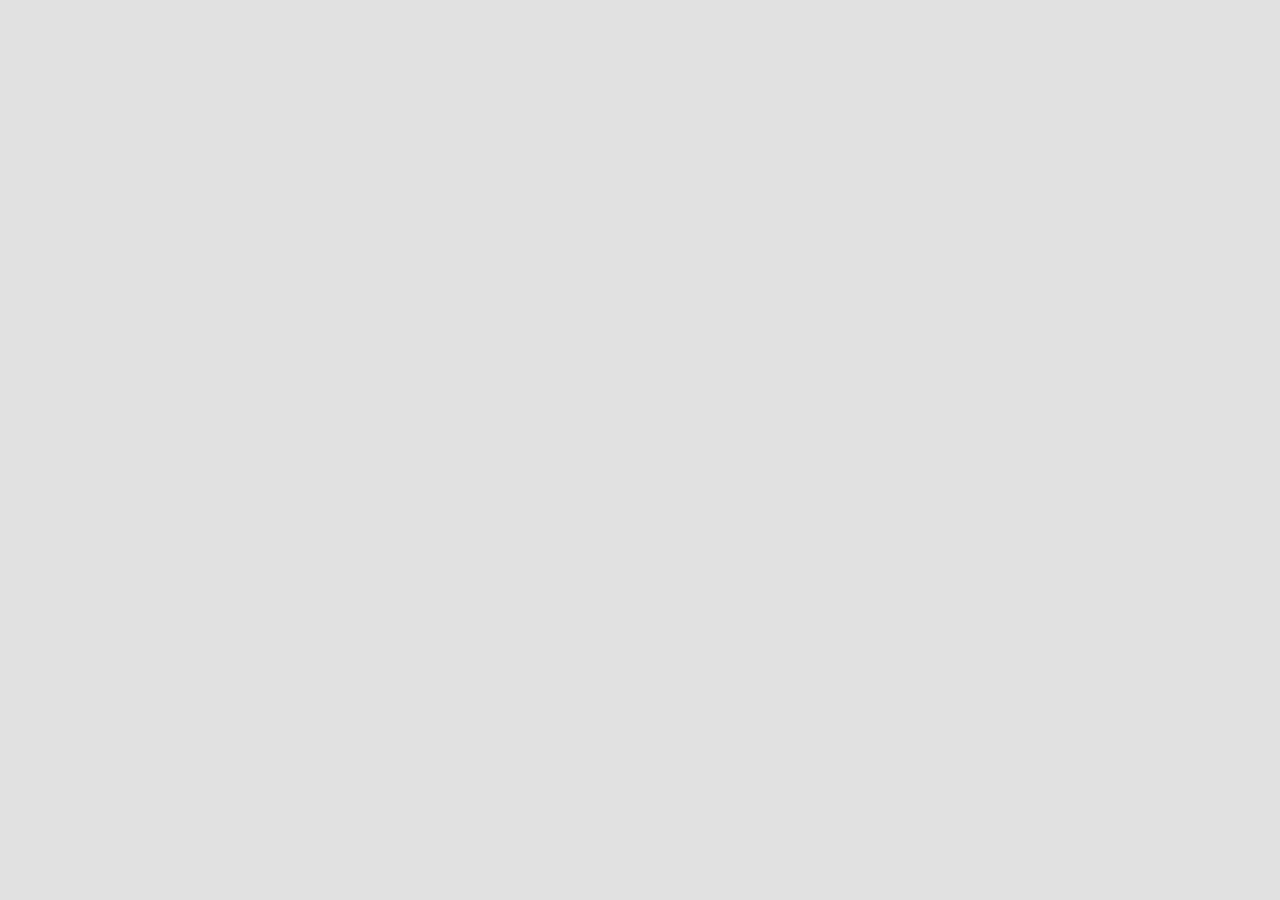
==== index.html @ a1fb94ab "Initial Commit Trying to recommit because the wrong account commited initially" ====
<!DOCTYPE html>
<html lang="en">
<head>
    <meta charset="UTF-8">
    <title>Dungeons & Dashboard</title>
    <link rel="stylesheet" href="styles.css">
    <link rel="stylesheet" href="colour_scheme.css">
    <link rel="stylesheet" href="https://fonts.googleapis.com/css2?family=Material+Symbols+Outlined:opsz,wght,FILL,GRAD@24,400,0,0" />
</head>
<body id="body">
    <div class="not-nav">
    </div>
    <div id="navbar"></div>
    <script type="module" src="navbar.js"></script>
    <script type="module" src="colour_scheme.js"></script>
</body>
</html>
---- styles.css ----
@import url('https://fonts.googleapis.com/css2?family=Noto+Sans:ital,wght@0,100..900;1,100..900&display=swap');

@property --columns {
    syntax: "<integer>";
    initial-value: 1;
    inherits: false;
}

* {
    color: var(--text);
    font-family: "Noto Sans", sans-serif;
    caret-color: transparent;
    transition: 0.25s;
    scrollbar-color: var(--secondary) var(--shadow)
}


body {
    background-color: var(--background);
    margin: 0;
}

.navbar {
    padding: .5rem 0;
    width: 3rem;
    background-color: var(--foreground);
    height: calc(100vh - 1rem);
    position: fixed;
    transition: 1s;
    z-index: 2
}

.not-nav {
    float: left;
    width: calc(100vw - 5rem - 16px);
    padding: 1rem;
    left: 3rem;
    position: absolute;
}

h1 {
    font-weight: bolder;
}

.navbar span {
    color: var(--primary);
    cursor: pointer;
    font-size: 2rem;
    width: 2rem;
    height: 2rem;
}

.navbar div {
    height: 2rem;
    display: flex;
    overflow: hidden;
    padding: 0 .5rem;
    margin: 0 0 .5rem
}

.navbar div:hover {
    background-color: color-mix(in srgb, var(--foreground), var(--secondary))
}

.navbar div * {
    display: inline-block;
    float: left;
    background-color: transparent;
}

.navbar div p {
    font-size: 1.2rem;
    line-height: 1.2rem;
    display: flex;
    align-items: center;
    margin: 0;
    margin-block: 0;
    margin-inline: 0;
    padding-left: .5rem;
    vertical-align: middle;
    cursor: pointer;
}

.navbar p::after {
    content: "";
    display: block;
    height: 2rem;
}

.grid {
    display: grid;
    gap: .5rem;
    grid-template-columns: repeat(var(--columns), 1fr)
}

.hover-shadow-primary:hover {
    box-shadow: .125rem .125rem var(--primary);
}

.scroll-box {
    min-width: 100px;
    height: 20rem;
    background-color: var(--shadow);
    overflow-y: scroll;
}

.scroll-box div {
    height: 2rem;
    margin: .5rem 0;
    padding: 0 .5rem;
    cursor: pointer;
}

.scroll-box div div {
    padding: 0
}

.scroll-box div * {
    float:left;
    margin: 0;
}

.scroll-box div p {
    padding-left: .5rem;
    line-height: 2rem;
}
---- colour_scheme.css ----
[colour_scheme="dark"] {
    --background: #333333;
    --foreground: #4d4d4d;
    --text: #f2f2f2;
    --shadow: #2a2a2a
}

[colour_scheme="light"] {
    --background: #e1e1e1;
    --foreground: #f6f6f6;
    --text: #333333;
    --shadow: #d0d0d0;
}
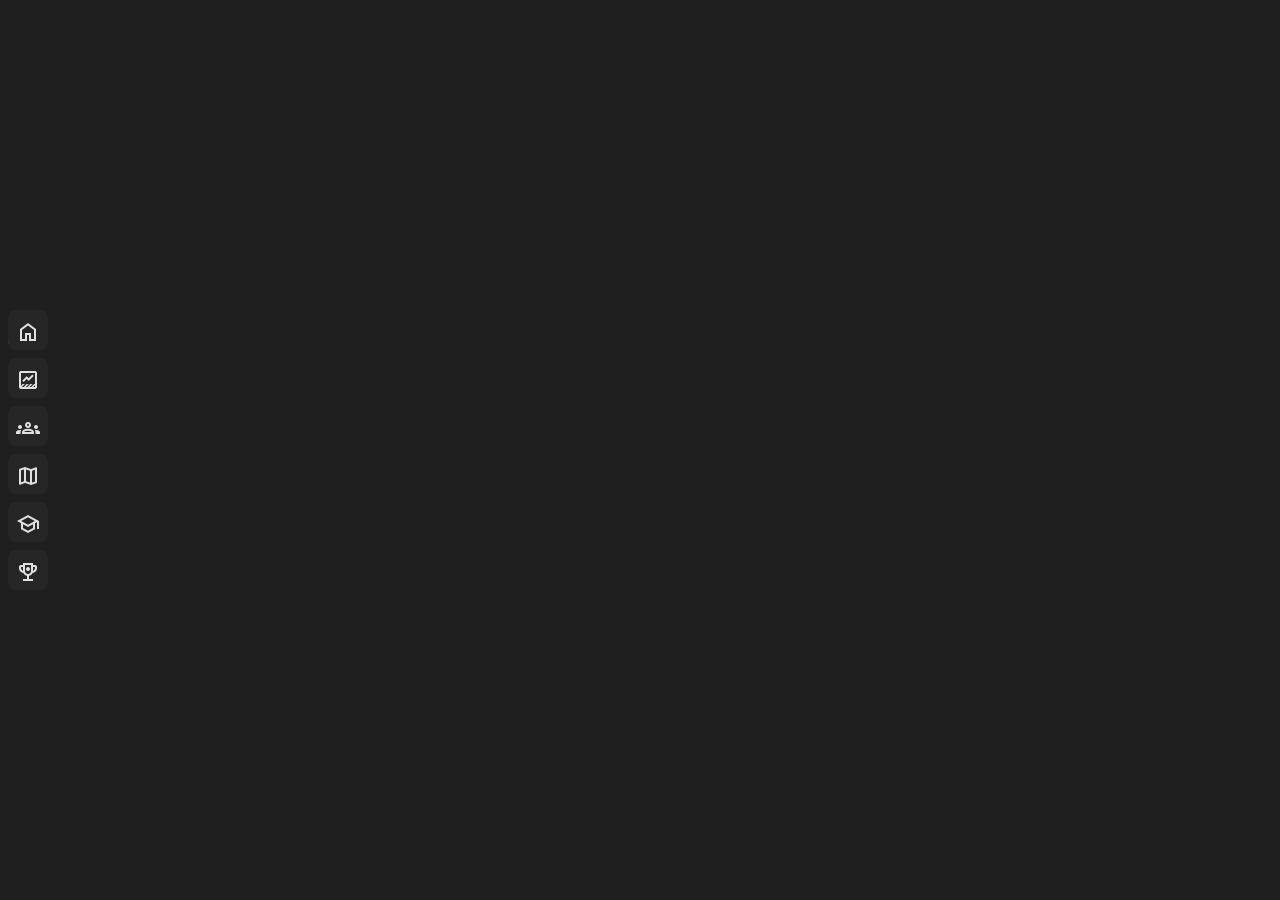
==== commit d9bd4f52: "ONE OF THE GREATEST NAVBARS EVER" ====
--- a/index.html
+++ b/index.html
@@ -4,14 +4,11 @@
     <meta charset="UTF-8">
     <title>Dungeons & Dashboard</title>
     <link rel="stylesheet" href="styles.css">
-    <link rel="stylesheet" href="colour_scheme.css">
-    <link rel="stylesheet" href="https://fonts.googleapis.com/css2?family=Material+Symbols+Outlined:opsz,wght,FILL,GRAD@24,400,0,0" />
 </head>
 <body id="body">
     <div class="not-nav">
     </div>
     <div id="navbar"></div>
     <script type="module" src="navbar.js"></script>
-    <script type="module" src="colour_scheme.js"></script>
 </body>
 </html>
--- a/styles.css
+++ b/styles.css
@@ -1,9 +1,19 @@
 @import url('https://fonts.googleapis.com/css2?family=Noto+Sans:ital,wght@0,100..900;1,100..900&display=swap');
+@import url("https://fonts.googleapis.com/css2?family=Material+Symbols+Outlined:opsz,wght,FILL,GRAD@24,400,1,0");
 
 @property --columns {
     syntax: "<integer>";
     initial-value: 1;
     inherits: false;
+}
+
+:root {
+    --background: hsl(0 0 12);
+    --navbar: hsl(0 0 15);
+    --text: hsla(0, 0%, 100%, .86);
+    --minor-text: hsla(0, 0%, 100%, .6);
+    --pink: hsla(340, 70%, 82%, 0.8);
+    --blue: hsla(200, 65%, 80%, 0.8)
 }
 
 * {
@@ -21,106 +31,54 @@
 }
 
 .navbar {
-    padding: .5rem 0;
-    width: 3rem;
-    background-color: var(--foreground);
-    height: calc(100vh - 1rem);
-    position: fixed;
-    transition: 1s;
-    z-index: 2
+    display: flex;
+    align-items: center;
+    height: 100vh;
+    border-left: 8px solid var(--background);
+    width: 40px;
+    justify-content: center;
+    flex-wrap: wrap;
+    align-content: center;
 }
 
-.not-nav {
-    float: left;
-    width: calc(100vw - 5rem - 16px);
-    padding: 1rem;
-    left: 3rem;
-    position: absolute;
+.navbar > div {
+    background-color: var(--navbar);
+    padding: 8px;
+    margin: 4px 0;
+    border-radius: 8px;
+    height: 24px;
+    width: 24px;
+    font-size: 24px;
+    cursor: pointer;
+    position: relative;
 }
 
-h1 {
-    font-weight: bolder;
+.navbar > div:hover {
+    height: 32px;
+    width: 32px;
+    margin-left:8px;
 }
 
-.navbar span {
-    color: var(--primary);
-    cursor: pointer;
-    font-size: 2rem;
-    width: 2rem;
-    height: 2rem;
+.navbar > div > span {
+    z-index: 2;
 }
 
-.navbar div {
-    height: 2rem;
-    display: flex;
-    overflow: hidden;
-    padding: 0 .5rem;
-    margin: 0 0 .5rem
+.navbar > div:hover span {
+    font-size: 32px;
+    color: var(--blue);
 }
 
-.navbar div:hover {
-    background-color: color-mix(in srgb, var(--foreground), var(--secondary))
+.navbar > div > div {
+    position: absolute;
+    top: 12px;
+    font-size: 20px;
+    height: 24px;
+    transition: .5s;
+    z-index: -1;
+    align-items: center;
 }
 
-.navbar div * {
-    display: inline-block;
-    float: left;
-    background-color: transparent;
-}
-
-.navbar div p {
-    font-size: 1.2rem;
-    line-height: 1.2rem;
-    display: flex;
-    align-items: center;
-    margin: 0;
-    margin-block: 0;
-    margin-inline: 0;
-    padding-left: .5rem;
-    vertical-align: middle;
-    cursor: pointer;
-}
-
-.navbar p::after {
-    content: "";
-    display: block;
-    height: 2rem;
-}
-
-.grid {
-    display: grid;
-    gap: .5rem;
-    grid-template-columns: repeat(var(--columns), 1fr)
-}
-
-.hover-shadow-primary:hover {
-    box-shadow: .125rem .125rem var(--primary);
-}
-
-.scroll-box {
-    min-width: 100px;
-    height: 20rem;
-    background-color: var(--shadow);
-    overflow-y: scroll;
-}
-
-.scroll-box div {
-    height: 2rem;
-    margin: .5rem 0;
-    padding: 0 .5rem;
-    cursor: pointer;
-}
-
-.scroll-box div div {
-    padding: 0
-}
-
-.scroll-box div * {
-    float:left;
-    margin: 0;
-}
-
-.scroll-box div p {
-    padding-left: .5rem;
-    line-height: 2rem;
+.navbar > div:hover > div {
+    visibility: visible;
+    left: 56px !important;
 }
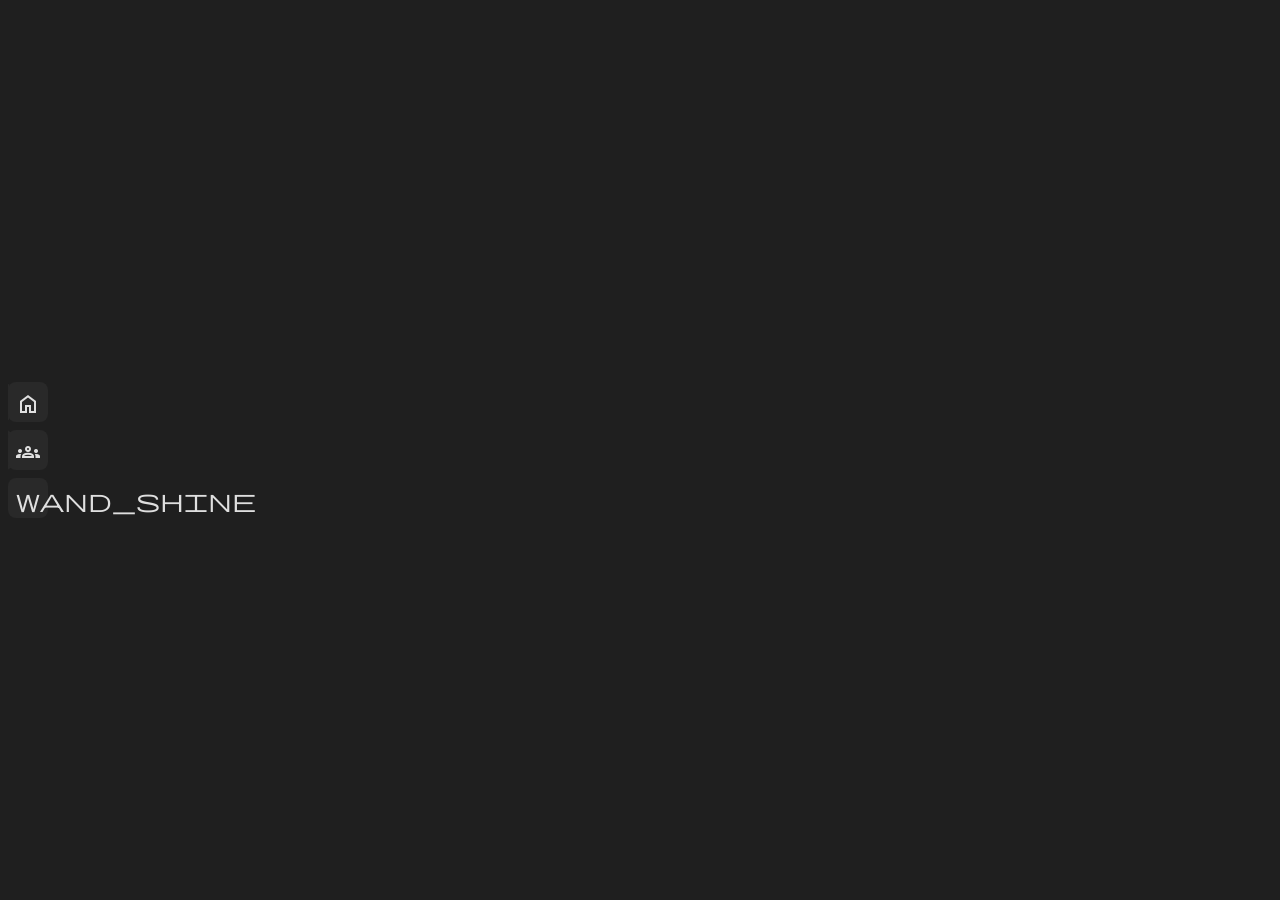
==== commit f1517304: "moved navbar in the code" ====
--- a/index.html
+++ b/index.html
@@ -6,9 +6,9 @@
     <link rel="stylesheet" href="styles.css">
 </head>
 <body id="body">
+    <div id="navbar"></div>
     <div class="not-nav">
     </div>
-    <div id="navbar"></div>
     <script type="module" src="navbar.js"></script>
 </body>
 </html>
--- a/styles.css
+++ b/styles.css
@@ -1,84 +1,130 @@
-@import url('https://fonts.googleapis.com/css2?family=Noto+Sans:ital,wght@0,100..900;1,100..900&display=swap');
-@import url("https://fonts.googleapis.com/css2?family=Material+Symbols+Outlined:opsz,wght,FILL,GRAD@24,400,1,0");
-
-@property --columns {
-    syntax: "<integer>";
-    initial-value: 1;
-    inherits: false;
-}
-
-:root {
-    --background: hsl(0 0 12);
-    --navbar: hsl(0 0 15);
-    --text: hsla(0, 0%, 100%, .86);
-    --minor-text: hsla(0, 0%, 100%, .6);
-    --pink: hsla(340, 70%, 82%, 0.8);
-    --blue: hsla(200, 65%, 80%, 0.8)
-}
-
-* {
-    color: var(--text);
-    font-family: "Noto Sans", sans-serif;
-    caret-color: transparent;
-    transition: 0.25s;
-    scrollbar-color: var(--secondary) var(--shadow)
-}
-
-
-body {
-    background-color: var(--background);
-    margin: 0;
-}
-
-.navbar {
-    display: flex;
-    align-items: center;
-    height: 100vh;
-    border-left: 8px solid var(--background);
-    width: 40px;
-    justify-content: center;
-    flex-wrap: wrap;
-    align-content: center;
-}
-
-.navbar > div {
-    background-color: var(--navbar);
-    padding: 8px;
-    margin: 4px 0;
-    border-radius: 8px;
-    height: 24px;
-    width: 24px;
-    font-size: 24px;
-    cursor: pointer;
-    position: relative;
-}
-
-.navbar > div:hover {
-    height: 32px;
-    width: 32px;
-    margin-left:8px;
-}
-
-.navbar > div > span {
-    z-index: 2;
-}
-
-.navbar > div:hover span {
-    font-size: 32px;
-    color: var(--blue);
-}
-
-.navbar > div > div {
-    position: absolute;
-    top: 12px;
-    font-size: 20px;
-    height: 24px;
-    transition: .5s;
-    z-index: -1;
-    align-items: center;
-}
-
-.navbar > div:hover > div {
-    visibility: visible;
-    left: 56px !important;
+@import url('https://fonts.googleapis.com/css2?family=Noto+Sans:ital,wght@0,100..900;1,100..900&display=swap');
+@import url("https://fonts.googleapis.com/css2?family=Material+Symbols+Outlined:opsz,wght,FILL,GRAD@24,400,1,0");
+
+:root {
+    --background: hsl(0 0 12);
+    --navbar: hsl(0 0 16);
+    --foreground: hsl(0 0 15);
+    --text: hsla(0, 0%, 100%, .86);
+    --minor-text: hsla(0, 0%, 100%, .6);
+    --pink: hsla(340, 70%, 82%, 0.8);
+    --blue: hsla(200, 65%, 80%, 0.8)
+}
+
+* {
+    color: var(--text);
+    font-family: "Noto Sans", sans-serif;
+    caret-color: transparent;
+    transition: 0.25s;
+    scrollbar-color: var(--pink) var(--blue)
+}
+
+
+body {
+    background-color: var(--background);
+    margin: 0;
+    overflow: hidden;
+}
+
+.navbar {
+    display: flex;
+    align-items: center;
+    height: 100vh;
+    float: left;
+    border-left: 8px solid var(--background);
+    width: 40px;
+    justify-content: center;
+    flex-wrap: wrap;
+    align-content: center;
+}
+
+.navbar > div {
+    background-color: var(--navbar);
+    padding: 8px;
+    margin: 4px 0;
+    border-radius: 8px;
+    height: 24px;
+    width: 24px;
+    font-size: 24px;
+    cursor: pointer;
+    position: relative;
+}
+
+.navbar > div:hover {
+    height: 32px;
+    width: 32px;
+    margin-left:8px;
+}
+
+.navbar > div:hover span {
+    font-size: 32px;
+    color: var(--blue);
+}
+
+.navbar > div > div {
+    position: absolute;
+    top: 0;
+    font-size: 16px;
+    height: 24px;
+    transition: .5s;
+    z-index: -1;
+    align-items: center;
+    background-color: var(--navbar);
+    border-radius: 8px;
+    padding: 8px
+}
+
+.navbar > div:hover > div {
+    visibility: visible;
+    left: 56px !important;
+    top: 5px
+}
+
+.not-nav {
+    float: right;
+    height: calc(100vh - 144px);
+    padding: 16px 0;
+    margin: 56px 72px 56px 0;
+    width: calc(100vw - 136px);
+    z-index: -2;
+    position: relative;
+}
+
+.popup-bar {
+    position: absolute;
+    width: 100vw;
+    bottom: 0;
+    display: flex;
+    align-items: flex-end;
+    justify-content: flex-end;
+}
+
+.popup {
+    background-color: var(--navbar);
+    color: var(--text);
+    padding-top: 8px;
+    margin: 8px -208px 8px 8px;
+    width: 200px;
+    text-align: center;
+    cursor: pointer;
+    transition: margin-right 1s;
+}
+
+.popup span {
+    padding: 8px 8px 0;
+}
+
+.progress-bar {
+    height: 8px;
+    width: 200px;
+    margin-top: 8px;
+    background-color: var(--pink);
+    user-select: none;
+}
+
+.progress {
+    background-color: var(--blue);
+    height: 8px;
+    transition: width 5s ease-out;
+    width: 0;
 }
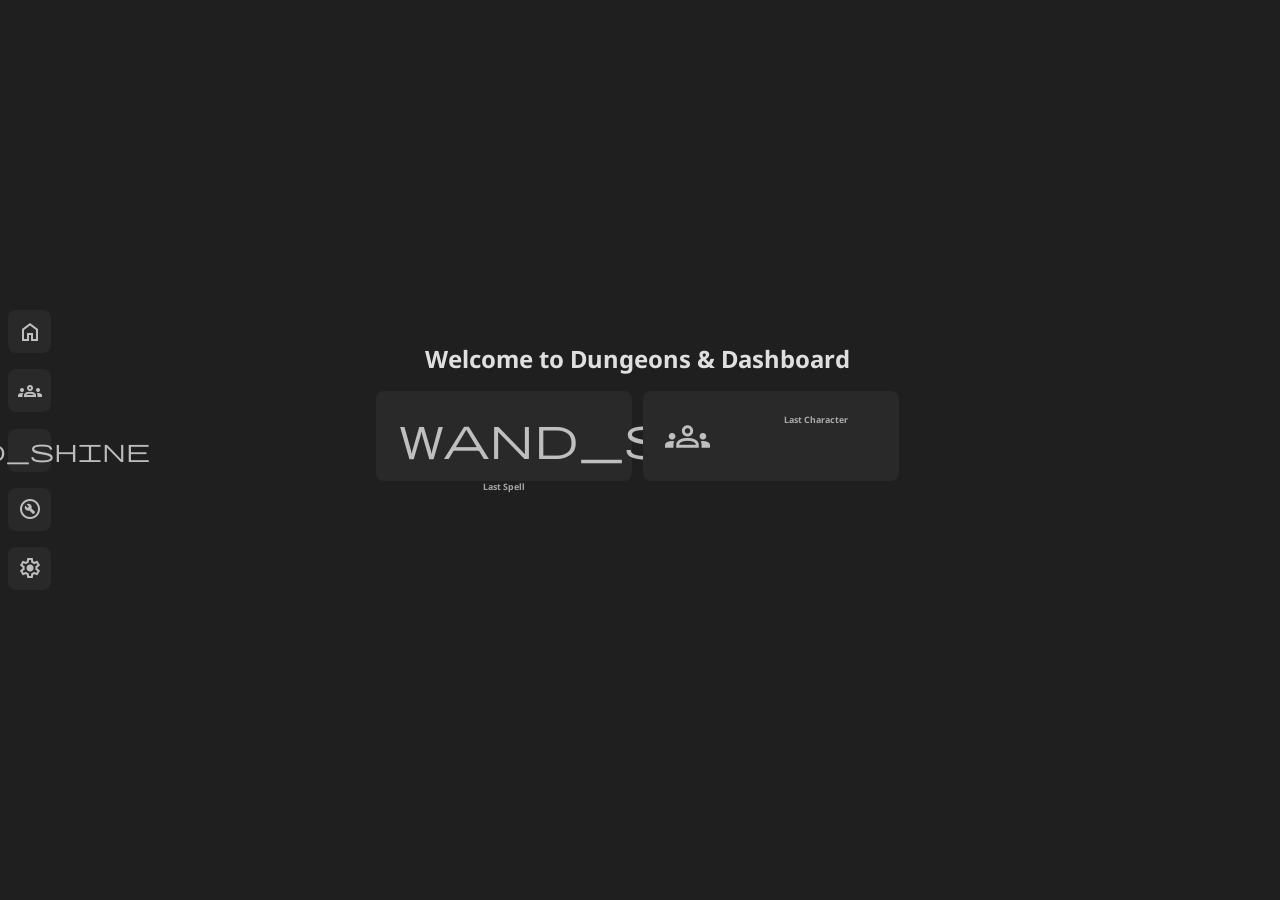
==== commit 38ddc0f8: "added homepage styling" ====
--- a/index.html
+++ b/index.html
@@ -1,14 +1,25 @@
-<!DOCTYPE html>
-<html lang="en">
-<head>
-    <meta charset="UTF-8">
-    <title>Dungeons & Dashboard</title>
-    <link rel="stylesheet" href="styles.css">
-</head>
-<body id="body">
-    <div id="navbar"></div>
-    <div class="not-nav">
-    </div>
-    <script type="module" src="navbar.js"></script>
-</body>
+<!DOCTYPE html>
+<html lang="en">
+<head>
+    <meta charset="UTF-8">
+    <title>Dungeons & Dashboard</title>
+    <link rel="stylesheet" href="styles.css">
+</head>
+<body id="body">
+    <div id="navbar"></div>
+    <div class="not-nav homepage">
+        <h1>Welcome to Dungeons & Dashboard</h1>
+        <div>
+            <div id="lastSpell">
+                <span class="material-symbols-outlined">wand_shine</span>
+                <h5>Last Spell</h5>
+            </div>
+            <div id="lastChar">
+                <span class="material-symbols-outlined">groups</span>
+                <h5>Last Character</h5>
+            </div>
+        </div>
+    </div>
+    <script type="module" src="navbar.js"></script>
+</body>
 </html>
--- a/styles.css
+++ b/styles.css
@@ -1,53 +1,243 @@
 @import url('https://fonts.googleapis.com/css2?family=Noto+Sans:ital,wght@0,100..900;1,100..900&display=swap');
 @import url("https://fonts.googleapis.com/css2?family=Material+Symbols+Outlined:opsz,wght,FILL,GRAD@24,400,1,0");
+
+/* General */
 
 :root {
     --background: hsl(0 0 12);
     --navbar: hsl(0 0 16);
     --foreground: hsl(0 0 15);
-    --text: hsla(0, 0%, 100%, .86);
+    --midground: hsl(0 0 13);
+    --fronterground: hsl(0 0 19);
+    --major-text: hsla(0, 0%, 100%, .86);
+    --text: hsla(0, 0%, 100%, .7);
     --minor-text: hsla(0, 0%, 100%, .6);
-    --pink: hsla(340, 70%, 82%, 0.8);
-    --blue: hsla(200, 65%, 80%, 0.8)
+    --sub-text: hsla(0, 0%, 100%, .4);
+    --sub-sub-text: hsla(0, 0%, 100%, .2);
+    --primary: pink;
+    --secondary: chartreuse;
 }
 
 * {
     color: var(--text);
-    font-family: "Noto Sans", sans-serif;
+    font-family: "Noto Sans", "Segoe UI", sans-serif;
     caret-color: transparent;
     transition: 0.25s;
-    scrollbar-color: var(--pink) var(--blue)
-}
-
+    scrollbar-color: var(--text) var(--background)
+}
+
+*::selection {
+    background-color: var(--secondary);
+    color: var(--navbar);
+}
+
+p {
+    color: var(--minor-text);
+}
+
+h6 {
+    color: var(--sub-text);
+    margin: 1em 0
+}
+
+h5 {
+    color: var(--minor-text)
+}
+
+h4 {
+    color: var(--minor-text)
+}
+
+h3 {
+    margin: 1em 0 0 0;
+    color: var(--text)
+}
+
+h2 {
+    margin: .5em 0;
+    color: var(--text)
+}
+
+h1 {
+    margin-bottom: 0;
+    font-weight: bolder;
+    color: var(--major-text);
+}
+
+strong {
+    color: var(--primary)
+}
+
+input[type=range] {
+    accent-color: var(--primary);
+    background-color: var(--background);
+}
+
+input[type=range]:hover {
+    accent-color: var(--secondary);
+}
+
+input[type=checkbox] {
+    background-color: var(--navbar);
+    border: 1px var(--sub-sub-text) solid;
+    margin: auto .23em auto .3em;
+    appearance: none;
+    width: 1.15em;
+    height: 1.15em;
+    cursor: pointer;
+}
+
+input[type=checkbox]:hover {
+    background-color: var(--fronterground);
+}
+
+input[type=checkbox]:checked {
+    background-color: var(--primary);
+}
+
+input[type=checkbox]:disabled:not(.undisable) {
+    opacity: 30%;
+}
+
+input[type=text], input[type=number] {
+    background-color: var(--background);
+    border: none;
+    margin: .3em
+}
+
+input[type=number]::-webkit-inner-spin-button,
+input[type=number]::-webkit-outer-spin-button {
+   appearance: none;
+}
+
+.inputNumberParent button {
+    width: 2.8em
+}
+
+input[type=file] {
+    display: none;
+}
+
+body {
+    font-size: 0.83vw;
+}
+
+.file {
+    cursor: pointer;
+    display: block;
+    padding: .3em;
+    margin: .3em;
+    background-color: var(--background);
+    border: 1px solid var(--sub-text);
+}
+
+.file:hover {
+    color: var(--secondary);
+    border-color: var(--secondary);
+}
+
+.file:active {
+    color: var(--primary);
+    border-color: var(--primary);
+}
+
+select {
+    background-color: var(--background);
+    border: none
+}
+
+a {
+    color: var(--primary);
+    text-decoration: underline;
+    transition: .25s;
+    cursor: pointer;
+}
+
+a:hover {
+    color: var(--secondary)
+}
+
+.clickable {
+    cursor: pointer;
+}
+
+.clickable:hover {
+    color: var(--secondary);
+}
+
+.clickable:hover > * {
+    color: var(--secondary);
+}
+
+.clickable:active {
+    color: var(--primary);
+}
+
+.clickable:active > * {
+    color: var(--primary);
+}
+
+button {
+    background-color: var(--background);
+    text-decoration: none;
+    padding: .3em 1.55em;
+    border: 1px solid var(--sub-sub-text);
+    transition: .25s;
+    cursor: pointer;
+    font-size: 1em;
+}
+
+button:hover {
+    color: var(--secondary);
+    border-color: var(--secondary);
+}
+
+button:active {
+    color: var(--primary);
+    border-color: var(--primary);
+}
+
+textarea {
+    background-color: var(--background);
+    border: none;
+    color: var(--text);
+    caret-color: var(--text);
+}
 
 body {
     background-color: var(--background);
     margin: 0;
     overflow: hidden;
 }
+
+/* Navbar */
 
 .navbar {
     display: flex;
     align-items: center;
-    height: 100vh;
+    height: 100svh;
     float: left;
     border-left: 8px solid var(--background);
-    width: 40px;
+    width: calc(3svh + 16px);
     justify-content: center;
     flex-wrap: wrap;
     align-content: center;
+    overflow-x: visible;
 }
 
 .navbar > div {
     background-color: var(--navbar);
     padding: 8px;
-    margin: 4px 0;
+    margin: .3em 0;
     border-radius: 8px;
-    height: 24px;
-    width: 24px;
-    font-size: 24px;
+    height: 3svh;
+    width: 3svh;
+    font-size: 3svh;
     cursor: pointer;
     position: relative;
+    display: flex;
+    justify-content: center;
+    align-items: center;
 }
 
 .navbar > div:hover {
@@ -58,7 +248,7 @@
 
 .navbar > div:hover span {
     font-size: 32px;
-    color: var(--blue);
+    color: var(--secondary);
 }
 
 .navbar > div > div {
@@ -66,12 +256,12 @@
     top: 0;
     font-size: 16px;
     height: 24px;
-    transition: .5s;
+    transition: left .6s cubic-bezier(0, 0.6, 0.75, 1), color .5s;
     z-index: -1;
     align-items: center;
     background-color: var(--navbar);
     border-radius: 8px;
-    padding: 8px
+    padding: 8px;
 }
 
 .navbar > div:hover > div {
@@ -82,13 +272,15 @@
 
 .not-nav {
     float: right;
-    height: calc(100vh - 144px);
+    height: calc(100svh - 144px);
     padding: 16px 0;
     margin: 56px 72px 56px 0;
-    width: calc(100vw - 136px);
+    width: calc(100vw - 112px - 3svh);
     z-index: -2;
     position: relative;
 }
+
+/* Popup */
 
 .popup-bar {
     position: absolute;
@@ -97,34 +289,149 @@
     display: flex;
     align-items: flex-end;
     justify-content: flex-end;
+    pointer-events: none;
 }
 
 .popup {
     background-color: var(--navbar);
-    color: var(--text);
+    color: var(--minor-text);
     padding-top: 8px;
     margin: 8px -208px 8px 8px;
     width: 200px;
     text-align: center;
     cursor: pointer;
     transition: margin-right 1s;
+    pointer-events: initial;
 }
 
 .popup span {
-    padding: 8px 8px 0;
+    padding: 8px;
 }
 
 .progress-bar {
     height: 8px;
     width: 200px;
     margin-top: 8px;
-    background-color: var(--pink);
+    background-color: var(--primary);
     user-select: none;
 }
 
 .progress {
-    background-color: var(--blue);
+    background-color: var(--secondary);
     height: 8px;
     transition: width 5s ease-out;
     width: 0;
+}
+
+/* Overlay */
+
+.overlay {
+    position: absolute;
+    background-color: hsla(0, 0%, 0%, .5);
+    width: 100vw;
+    height: 100svh;
+    display: flex;
+    align-items: center;
+    justify-content: center;
+}
+
+.overlay > div {
+    background-color: var(--background);
+    max-height: 80svh;
+    max-width: 80vw;
+    overflow-y: scroll;
+    width: fit-content;
+    height: fit-content;
+    padding: 8px
+}
+
+/* Tooltip */
+
+.tooltip {
+	cursor: pointer;
+	position: relative;
+	width: fit-content;
+	overflow: visible;
+    font-size: 1em;
+}
+
+.tooltip:not(.tooltip-text) {
+	text-decoration: underline var(--sub-text)
+}
+
+.tooltip:hover:not(.tooltip-text) {
+	text-decoration: underline var(--secondary)
+}
+
+.tooltip-text {
+	z-index: 2;
+	display: none;
+	background-color: var(--navbar);
+	padding: 8px;
+	position: absolute;
+	left: 120%;
+	top: 0;
+	bottom: 0;
+	height: fit-content;
+	margin: 0;
+	max-width: 400px;
+	min-width: 150px;
+	width: fit-content
+}
+
+.tooltip:hover > .tooltip-text {
+	display: inline
+}
+
+/* Homepage */
+.homepage > h1 {
+    text-align: center;
+    margin-top: 30vh;
+    font-size: 2.25em;
+    margin-bottom: 1rem;
+}
+
+.homepage > div {
+    text-align: center;
+    margin: 0 calc((60vw - 112px - 3svh - 1em) / 2)
+}
+
+.homepage > div > div {
+    width: 20vw;
+    text-align: center;
+    float:left;
+    background-color: var(--navbar);
+    border-radius: 8px;
+    height: 10vh;
+    cursor: pointer;
+}
+
+.homepage > div > div > span {
+    font-size: 5vh;
+    float: left;
+    margin: 2.5vh;
+}
+
+.homepage > div > div h5 {
+    margin: 2.6vh 0 0 0
+}
+
+.homepage > div > div p {
+    margin: .25em 0 0 0
+}
+
+.homepage > div > div:last-child {
+    margin-left: 1em
+}
+
+.homepage > div > div:hover span, .homepage > div > div:hover h5 {
+    color: var(--secondary);
+}
+
+.homepage > div > div:active span, .homepage > div > div:active h5 {
+    color: var(--primary);
+}
+
+.homepage > div > div:hover {
+    scale: 1.05
 }
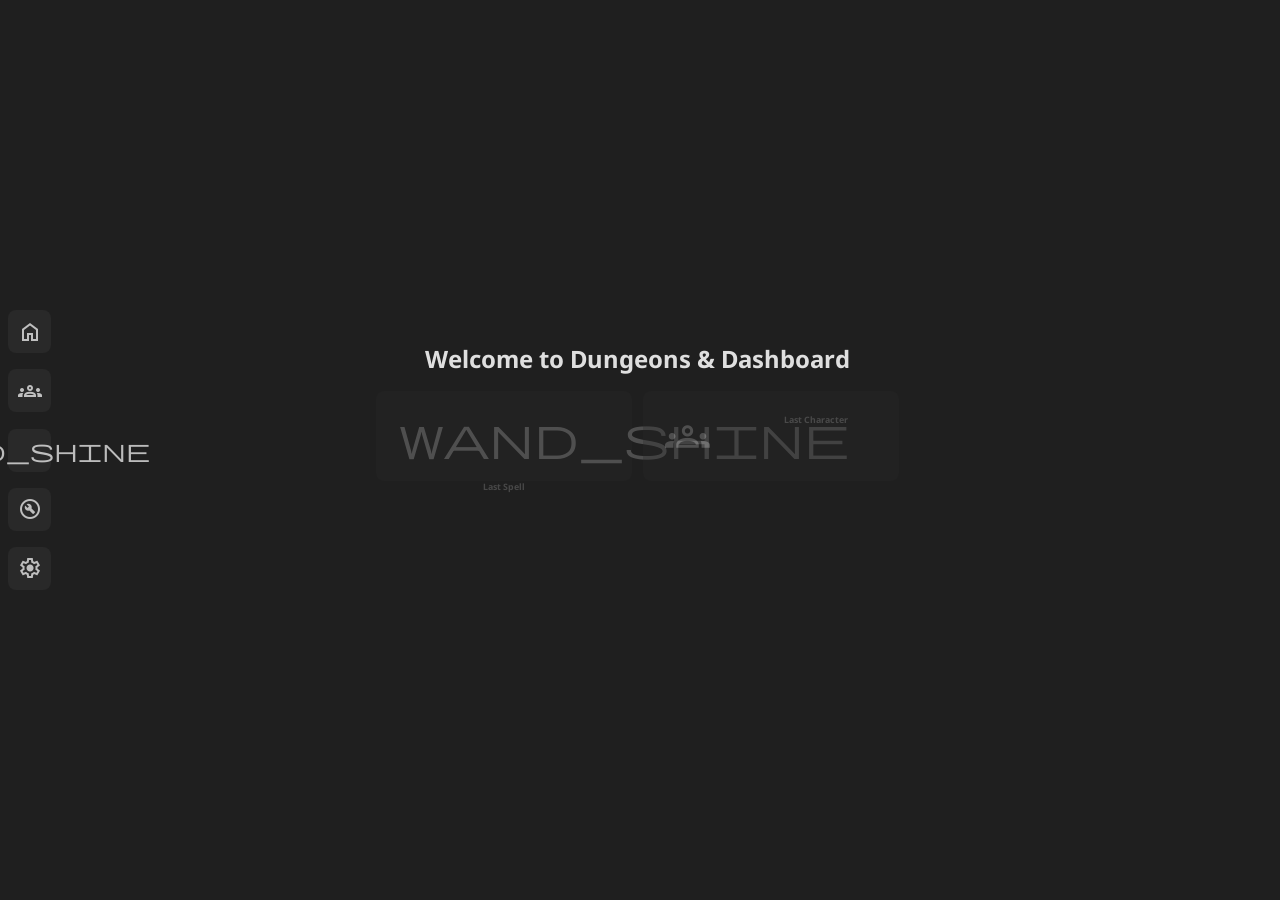
==== commit 99e5312f: "added lastSpell" ====
--- a/index.html
+++ b/index.html
@@ -21,5 +21,6 @@
         </div>
     </div>
     <script type="module" src="navbar.js"></script>
+    <script type="module" src="index.js"></script>
 </body>
 </html>
